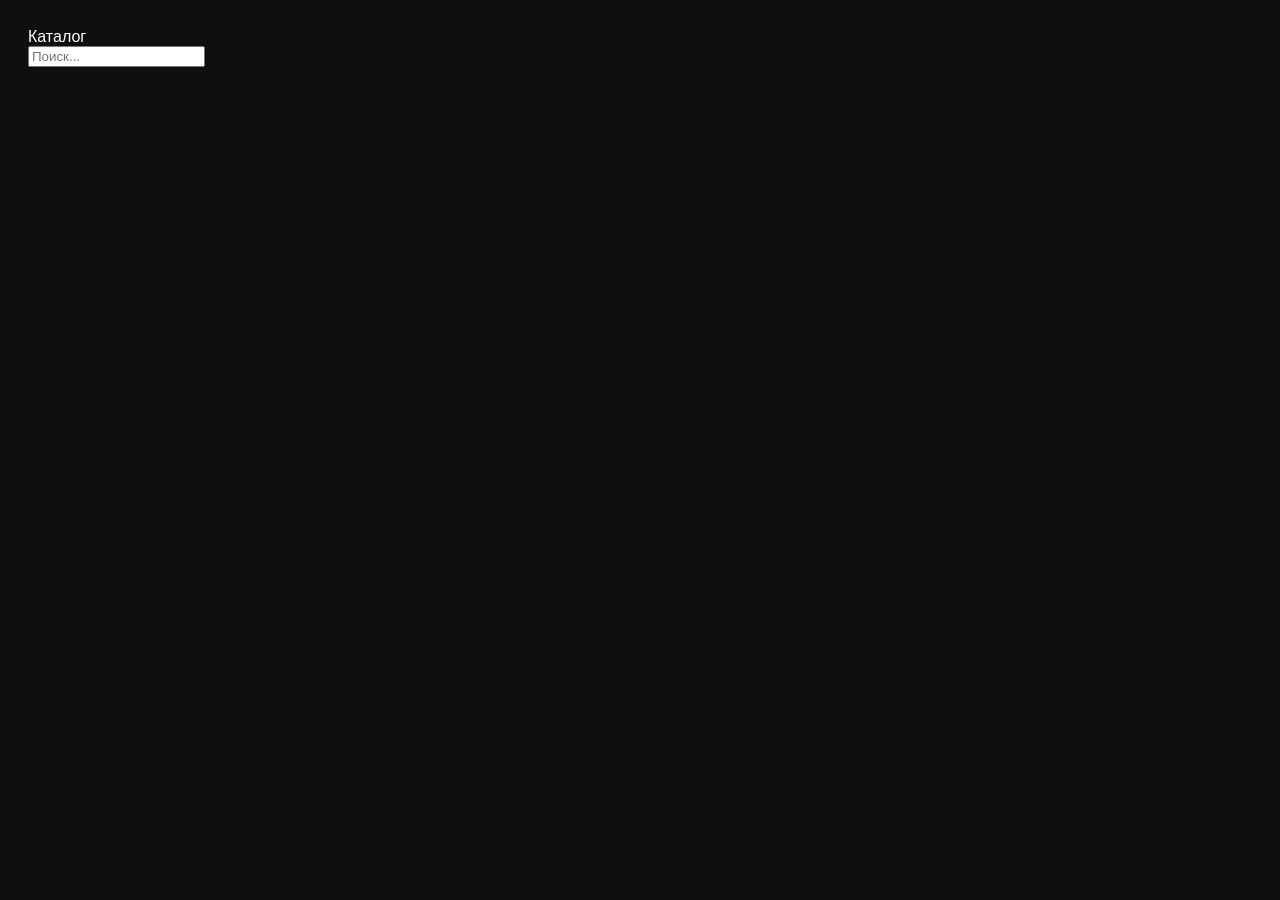
==== index.html @ 3952b371 "Enhance index.html with search input and meta tags Added a search input and improved structure." ====
<!DOCTYPE html>
<html lang="ru">
<head>
    <meta charset="UTF-8">
    <title>Каталог</title>
    <meta name="viewport" content="width=device-width, initial-scale=1.0">
    
    <!-- Подключение CSS -->
    <link rel="stylesheet" href="style.css">
</head>
<body>

    <div class="container">
        <div class="title">Каталог</div>

        <input 
            type="text" 
            class="search-input" 
            placeholder="Поиск..."
        >
    </div>

</body>
</html>
---- style.css ----
body { background: #0f0f10; color: white; font-family: sans-serif; padding: 20px; }
.header { display: flex; justify-content: space-between; align-items: center; }
.item { background: #1c1c1e; padding: 15px; border-radius: 15px; margin-top: 20px; text-align: center; }
button { background: #7000ff; color: white; border: none; padding: 10px 20px; border-radius: 10px; cursor: pointer; }
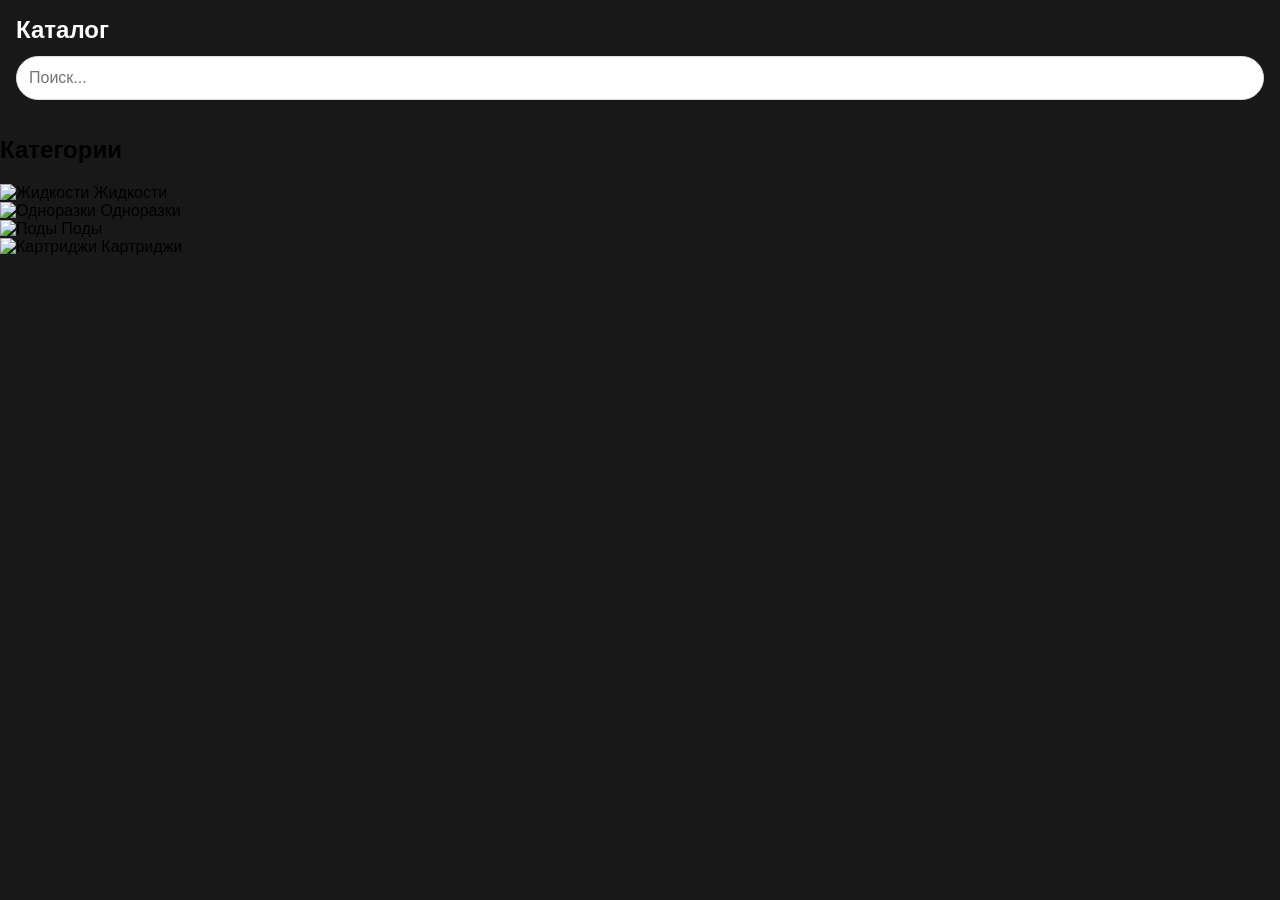
==== commit 0eb6e86b: "Add categories section with category cards" ====
--- a/index.html
+++ b/index.html
@@ -19,6 +19,34 @@
             placeholder="Поиск..."
         >
     </div>
+    <div class="categories">
+    <h2 class="categories-title">Категории</h2>
+
+    <div class="categories-grid">
+        
+        <div class="category-card">
+            <img src="images/2026-02-25 23.47.05.jpg" alt="Жидкости">
+            <span>Жидкости</span>
+        </div>
+
+        <div class="category-card">
+            <img src="images/disposables.jpg" alt="Одноразки">
+            <span>Одноразки</span>
+        </div>
+
+        <div class="category-card">
+            <img src="images/pods.jpg" alt="Поды">
+            <span>Поды</span>
+        </div>
+
+        <div class="category-card">
+            <img src="images/cartridges.jpg" alt="Картриджи">
+            <span>Картриджи</span>
+        </div>
+
+    </div>
+</div>
+
 
 </body>
 </html>
--- a/style.css
+++ b/style.css
@@ -1,4 +1,30 @@
-body { background: #0f0f10; color: white; font-family: sans-serif; padding: 20px; }
-.header { display: flex; justify-content: space-between; align-items: center; }
-.item { background: #1c1c1e; padding: 15px; border-radius: 15px; margin-top: 20px; text-align: center; }
-button { background: #7000ff; color: white; border: none; padding: 10px 20px; border-radius: 10px; cursor: pointer; }+body {
+    margin: 0;
+    font-family: -apple-system, BlinkMacSystemFont, sans-serif;
+    background-color: #181818;
+}
+
+.container {
+    padding: 16px;
+}
+
+.title {
+    font-size: 24px;
+    font-weight: 600;
+    margin-bottom: 12px;
+    color: white;
+}
+
+.search-input {
+    width: 100%;
+    padding: 12px;
+    font-size: 16px;
+    border-radius: 25px; /* было 10px */
+    border: 1px solid #ddd;
+    outline: none;
+    box-sizing: border-box;
+}
+
+.search-input:focus {
+    border-color: #0088cc;
+}
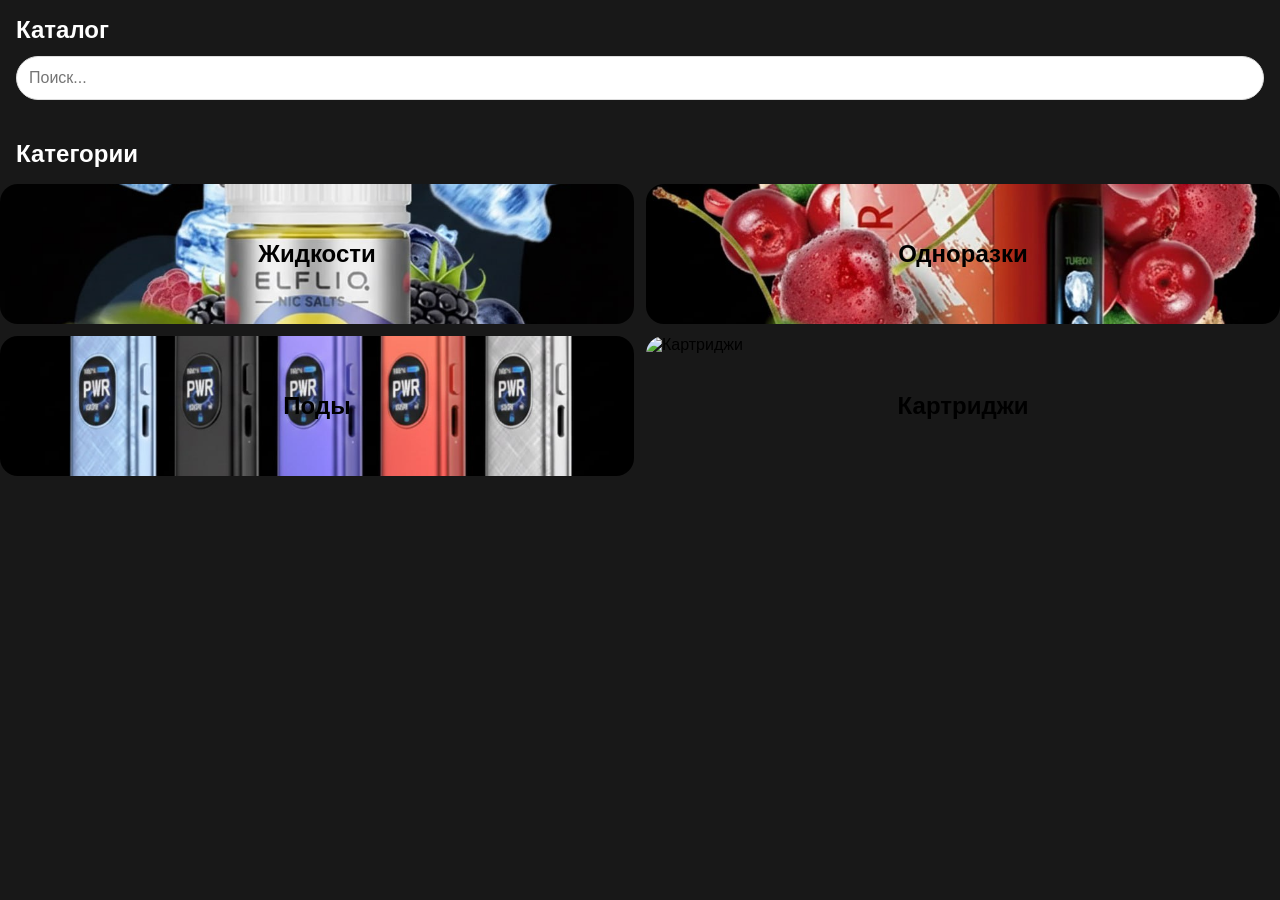
==== commit 8e4c1850: "Update image sources and alt text in index.html" ====
--- a/index.html
+++ b/index.html
@@ -30,12 +30,12 @@
         </div>
 
         <div class="category-card">
-            <img src="images/disposables.jpg" alt="Одноразки">
+            <img src="images/одноразка.jpg" alt="Одноразки">
             <span>Одноразки</span>
         </div>
 
         <div class="category-card">
-            <img src="images/pods.jpg" alt="Поды">
+            <img src="images/под.jpg" alt="Поды">
             <span>Поды</span>
         </div>
 
--- a/style.css
+++ b/style.css
@@ -28,3 +28,47 @@
 .search-input:focus {
     border-color: #0088cc;
 }
+
+.categories {
+    margin-top: 24px;
+}
+
+.categories-title {
+    font-size: 24px;
+    font-weight: 600;
+    margin-bottom: 16px;
+    margin-left: 16px;
+    color: white;
+}
+
+.categories-grid {
+    display: grid;
+    grid-template-columns: repeat(2, 1fr);
+    gap: 12px;
+}
+
+.category-card {
+    position: relative;
+    height: 140px;
+    border-radius: 18px;
+    overflow: hidden;
+    cursor: pointer;
+}
+
+.category-card img {
+    width: 100%;
+    height: 100%;
+    object-fit: cover;
+}
+
+.category-card span {
+    position: absolute;
+    top: 50%;
+    left: 50%;
+    transform: translate(-50%, -50%);
+    
+    color: rgb(0, 0, 0);
+    font-size: 24px;
+    font-weight: 600;
+    text-align: center;
+}
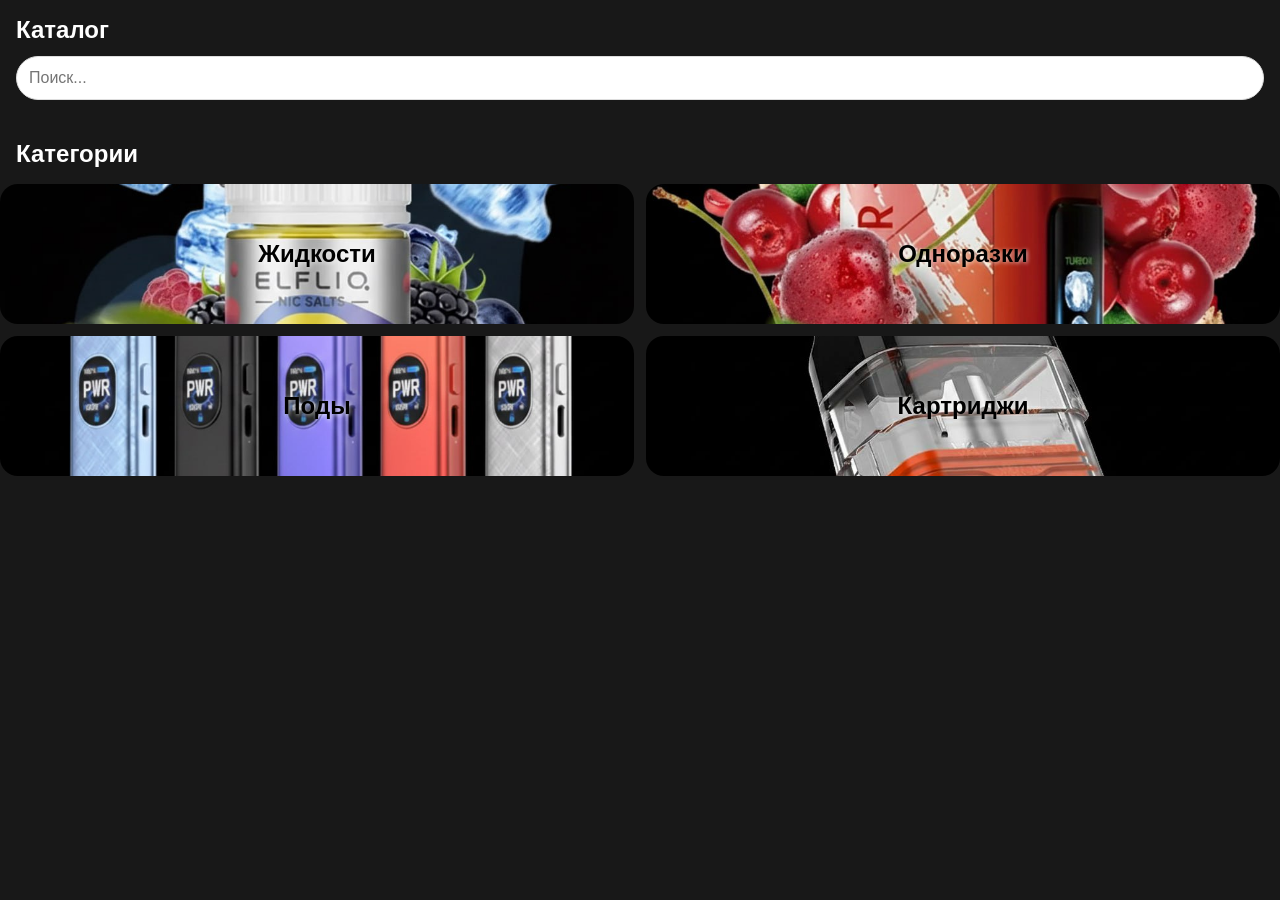
==== commit aadf949d: "Update image source for cartridges in index.html" ====
--- a/index.html
+++ b/index.html
@@ -40,7 +40,7 @@
         </div>
 
         <div class="category-card">
-            <img src="images/cartridges.jpg" alt="Картриджи">
+            <img src="images/картридж.jpg" alt="Картриджи">
             <span>Картриджи</span>
         </div>
 
--- a/style.css
+++ b/style.css
@@ -67,8 +67,10 @@
     left: 50%;
     transform: translate(-50%, -50%);
     
-    color: rgb(0, 0, 0);
+    color: black;
     font-size: 24px;
     font-weight: 600;
     text-align: center;
+
+    text-shadow: 1px 1px 4px rgba(255,255,255,0.7);
 }
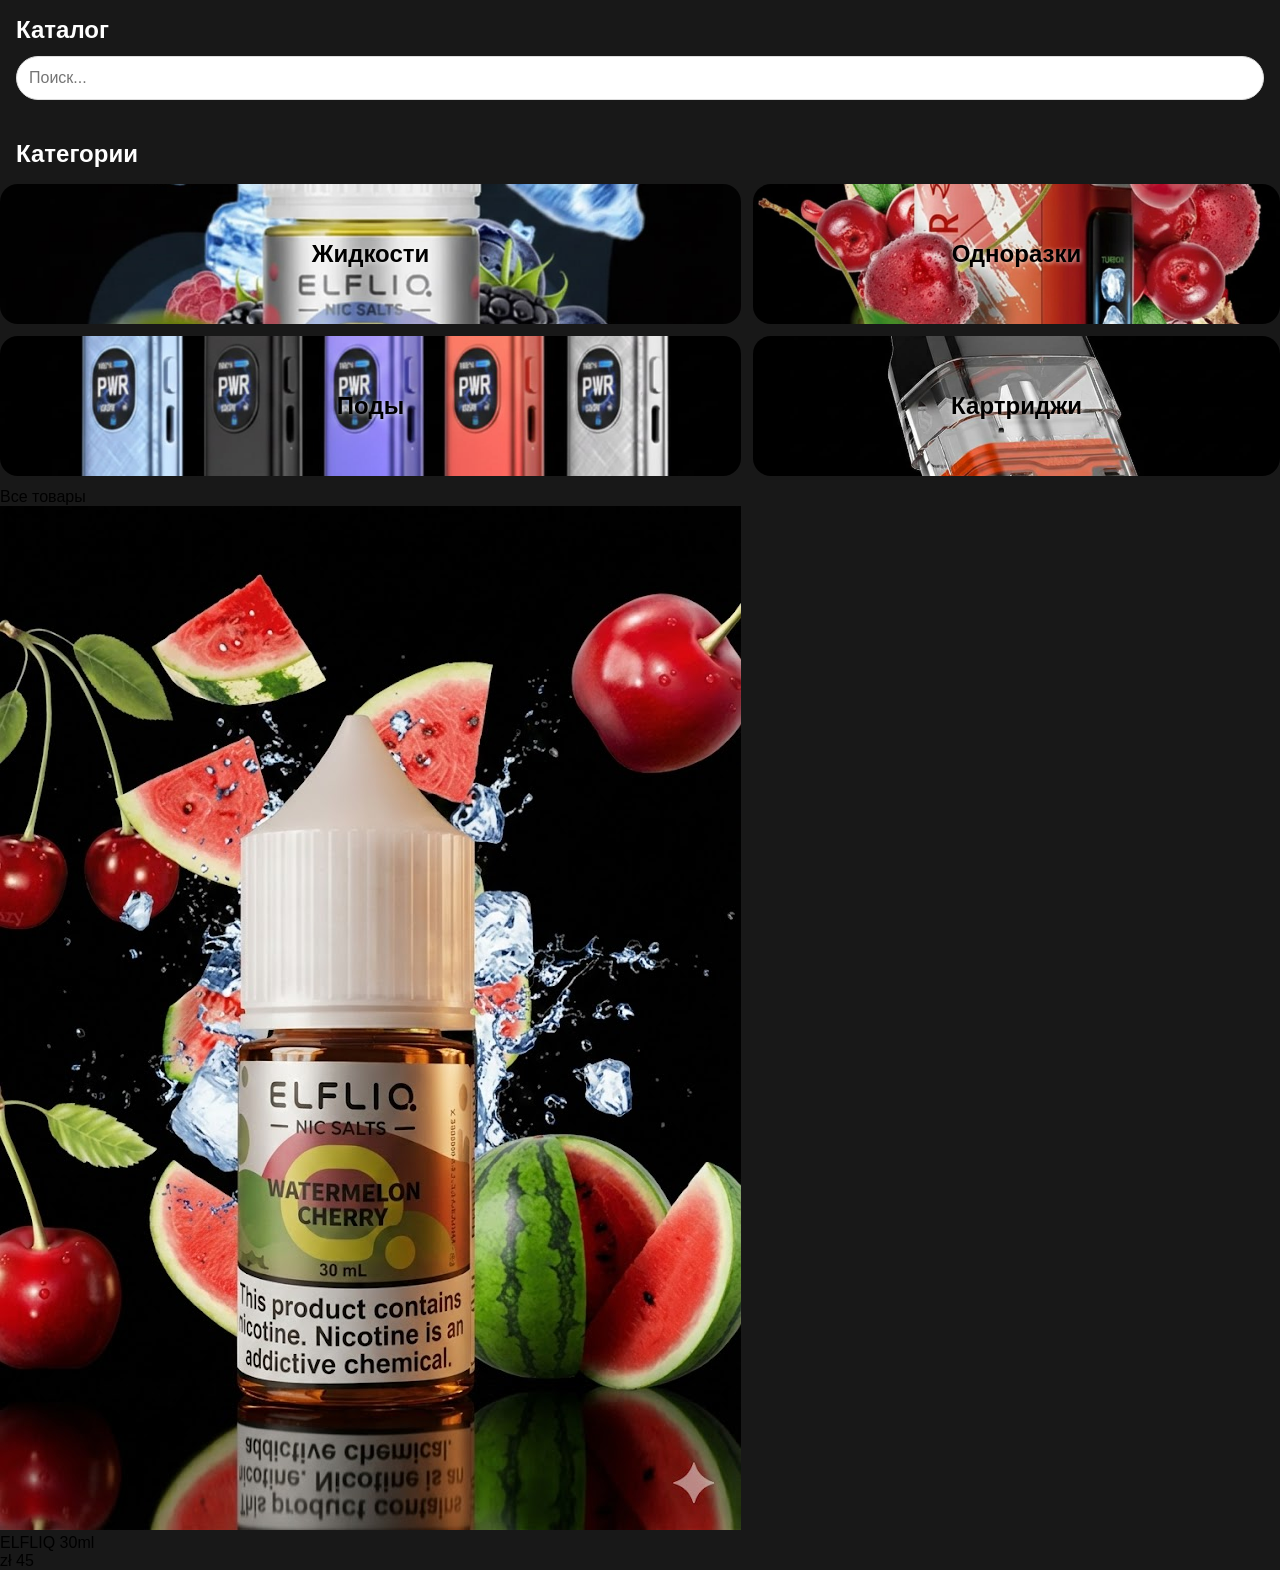
==== commit 1569b994: "Add product section to index.html" ====
--- a/index.html
+++ b/index.html
@@ -43,6 +43,20 @@
             <img src="images/картридж.jpg" alt="Картриджи">
             <span>Картриджи</span>
         </div>
+        <div class="all-products">
+    <div class="all-products-title">Все товары</div>
+
+    <div class="product-card">
+        <img src="images/асортимент.jpg" alt="Товар">
+
+        <div class="product-info">
+            <div class="product-name">ELFLIQ 30ml</div>
+            <div class="product-price">zł 45</div>
+        </div>
+    </div>
+</div>
+        </div>
+    </div>
 
     </div>
 </div>
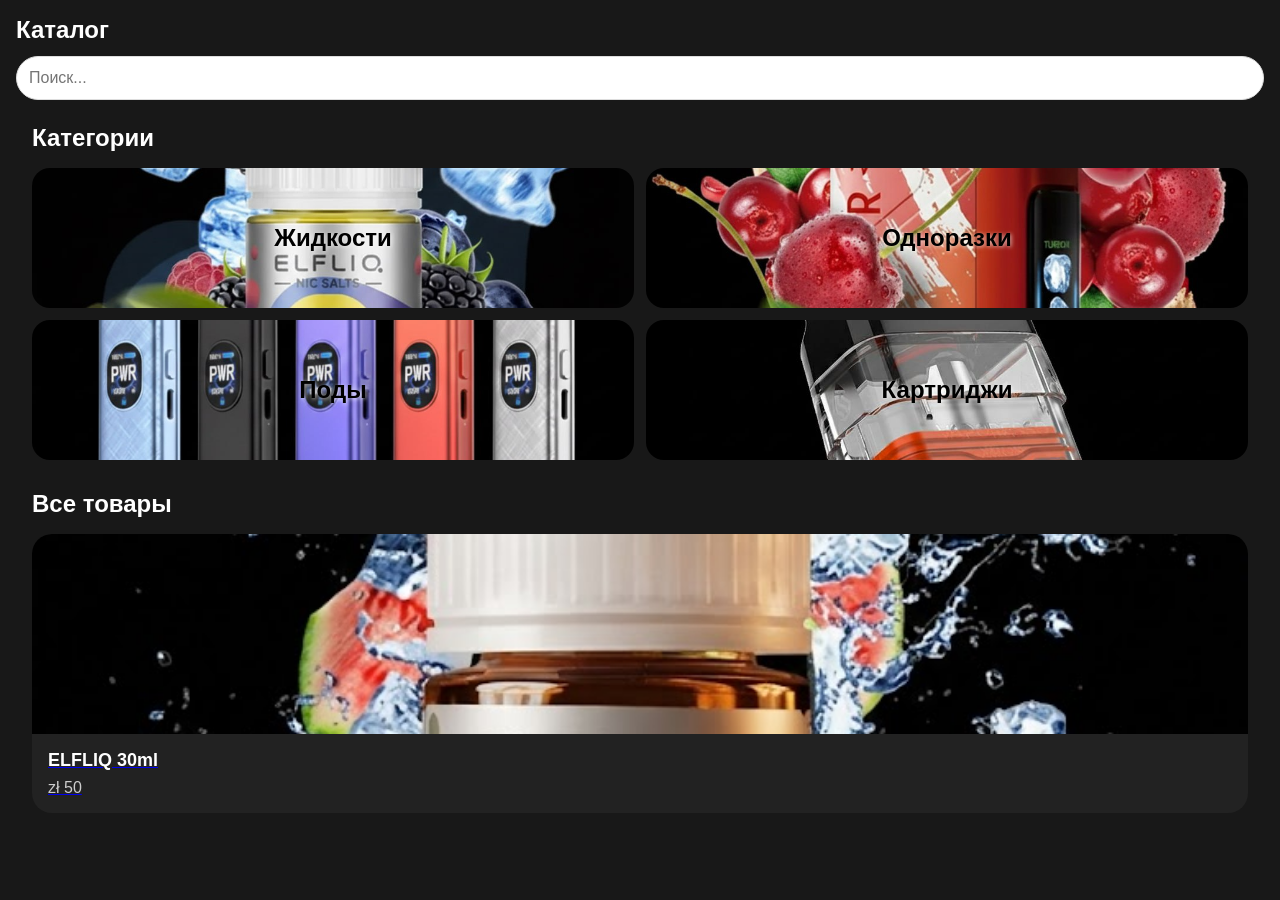
==== commit ffd76900: "Refactor HTML structure and update categories" ====
--- a/index.html
+++ b/index.html
@@ -2,65 +2,66 @@
 <html lang="ru">
 <head>
     <meta charset="UTF-8">
+    <meta name="viewport" content="width=device-width, initial-scale=1.0">
     <title>Каталог</title>
-    <meta name="viewport" content="width=device-width, initial-scale=1.0">
-    
-    <!-- Подключение CSS -->
     <link rel="stylesheet" href="style.css">
 </head>
 <body>
 
-    <div class="container">
-        <div class="title">Каталог</div>
+<div class="container">
 
-        <input 
-            type="text" 
-            class="search-input" 
-            placeholder="Поиск..."
-        >
-    </div>
+    <div class="title">Каталог</div>
+
+    <input type="text" class="search-input" placeholder="Поиск...">
+
+    <!-- Категории -->
     <div class="categories">
-    <h2 class="categories-title">Категории</h2>
+        <div class="categories-title">Категории</div>
 
-    <div class="categories-grid">
-        
-        <div class="category-card">
-            <img src="images/2026-02-25 23.47.05.jpg" alt="Жидкости">
-            <span>Жидкости</span>
-        </div>
+        <div class="categories-grid">
 
-        <div class="category-card">
-            <img src="images/одноразка.jpg" alt="Одноразки">
-            <span>Одноразки</span>
-        </div>
+            <div class="category-card">
+                <img src="images/2026-02-25 23.47.05.jpg">
+                <span>Жидкости</span>
+            </div>
 
-        <div class="category-card">
-            <img src="images/под.jpg" alt="Поды">
-            <span>Поды</span>
-        </div>
+            <div class="category-card">
+                <img src="images/одноразка.jpg">
+                <span>Одноразки</span>
+            </div>
 
-        <div class="category-card">
-            <img src="images/картридж.jpg" alt="Картриджи">
-            <span>Картриджи</span>
-        </div>
-        <div class="all-products">
-    <div class="all-products-title">Все товары</div>
+            <div class="category-card">
+                <img src="images/под.jpg">
+                <span>Поды</span>
+            </div>
 
-    <div class="product-card">
-        <img src="images/асортимент.jpg" alt="Товар">
+            <div class="category-card">
+                <img src="images/картридж.jpg">
+                <span>Картриджи</span>
+            </div>
 
-        <div class="product-info">
-            <div class="product-name">ELFLIQ 30ml</div>
-            <div class="product-price">zł 45</div>
-        </div>
-    </div>
-</div>
         </div>
     </div>
 
+    <!-- Все товары -->
+    <div class="all-products">
+
+        <div class="all-products-title">Все товары</div>
+
+        <a href="product.html" class="product-link">
+            <div class="product-card">
+                <img src="images/асортимент.jpg">
+
+                <div class="product-info">
+                    <div class="product-name">ELFLIQ 30ml</div>
+                    <div class="product-price">zł 50</div>
+                </div>
+            </div>
+        </a>
+
     </div>
+
 </div>
-
 
 </body>
 </html>
--- a/style.css
+++ b/style.css
@@ -45,6 +45,7 @@
     display: grid;
     grid-template-columns: repeat(2, 1fr);
     gap: 12px;
+    padding: 0 16px;
 }
 
 .category-card {
@@ -67,10 +68,58 @@
     left: 50%;
     transform: translate(-50%, -50%);
     
-    color: black;
+    color: black; /* или rgb(0,0,0) */
     font-size: 24px;
     font-weight: 600;
     text-align: center;
 
-    text-shadow: 1px 1px 4px rgba(255,255,255,0.7);
+    text-shadow: 1px 1px 4px rgba(255,255,255,0.7); /* для читаемости на картинке */
 }
+
+.allprodukts-title {
+    font-size: 24px;
+    font-weight: 600;
+    margin-bottom: 12px;
+    color: white;
+}
+.all-products {
+    margin-top: 30px;
+}
+
+.all-products-title {
+    font-size: 24px;
+    font-weight: 600;
+    color: white;
+    margin-bottom: 16px;
+    padding: 0 16px;
+}
+
+.product-card {
+    background-color: #222;
+    border-radius: 20px;
+    margin: 0 16px;
+    overflow: hidden;
+    padding-bottom: 16px;
+}
+
+.product-card img {
+    width: 100%;
+    height: 200px;
+    object-fit: cover;
+}
+
+.product-info {
+    padding: 12px 16px 0 16px;
+}
+
+.product-name {
+    font-size: 18px;
+    font-weight: 600;
+    color: white;
+    margin-bottom: 8px;
+}
+
+.product-price {
+    font-size: 16px;
+    color: #ccc;
+}
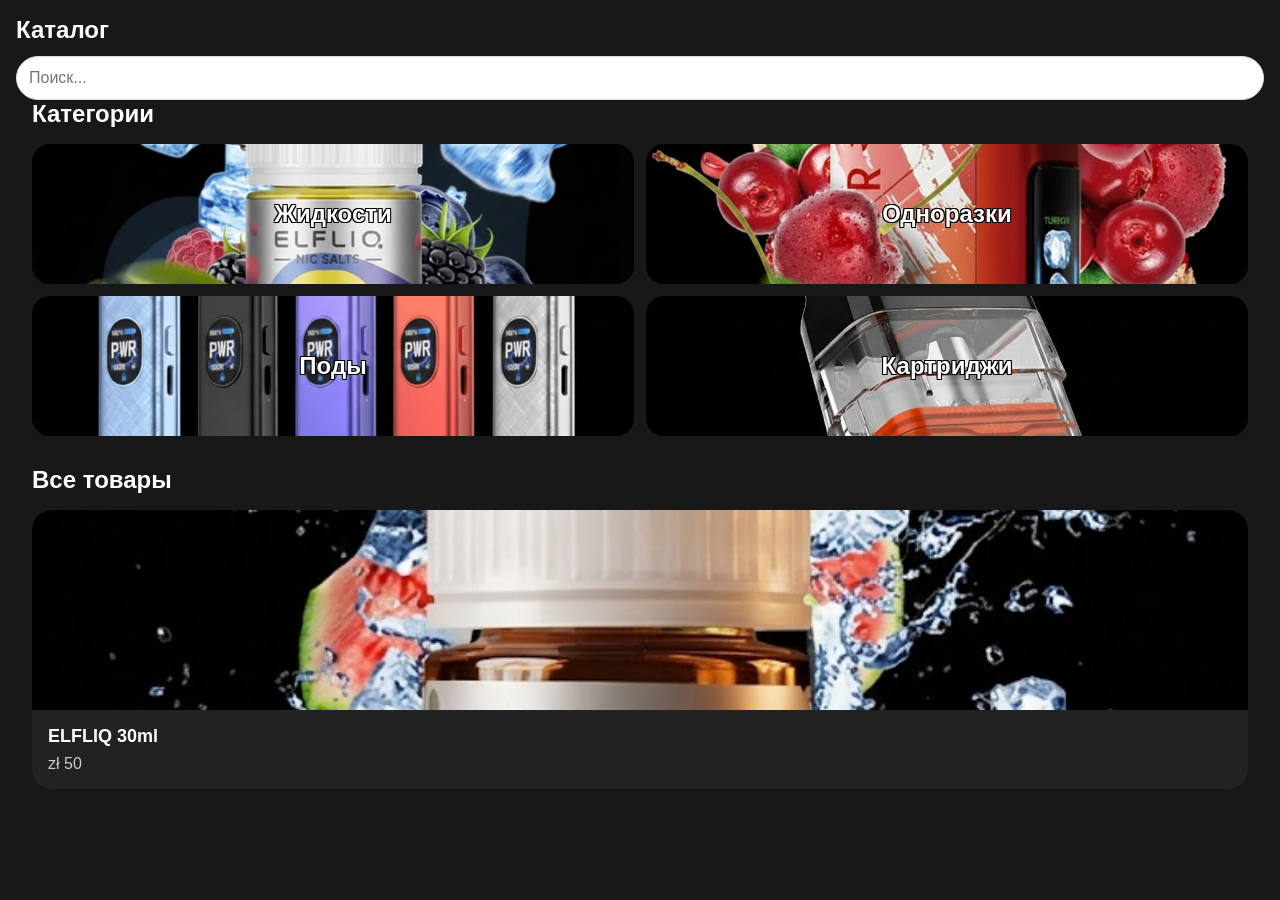
==== commit 5fe2a402: "Refactor category cards in index.html" ====
--- a/index.html
+++ b/index.html
@@ -14,51 +14,42 @@
 
     <input type="text" class="search-input" placeholder="Поиск...">
 
-    <!-- Категории -->
-    <div class="categories">
-        <div class="categories-title">Категории</div>
+    <div class="categories-title">Категории</div>
 
-        <div class="categories-grid">
+    <div class="categories-grid">
+        <div class="category-card">
+            <img src="images/2026-02-25 23.47.05.jpg">
+            <span>Жидкости</span>
+        </div>
 
-            <div class="category-card">
-                <img src="images/2026-02-25 23.47.05.jpg">
-                <span>Жидкости</span>
-            </div>
+        <div class="category-card">
+            <img src="images/одноразка.jpg">
+            <span>Одноразки</span>
+        </div>
 
-            <div class="category-card">
-                <img src="images/одноразка.jpg">
-                <span>Одноразки</span>
-            </div>
+        <div class="category-card">
+            <img src="images/под.jpg">
+            <span>Поды</span>
+        </div>
 
-            <div class="category-card">
-                <img src="images/под.jpg">
-                <span>Поды</span>
-            </div>
-
-            <div class="category-card">
-                <img src="images/картридж.jpg">
-                <span>Картриджи</span>
-            </div>
-
+        <div class="category-card">
+            <img src="images/картридж.jpg">
+            <span>Картриджи</span>
         </div>
     </div>
 
-    <!-- Все товары -->
     <div class="all-products">
-
         <div class="all-products-title">Все товары</div>
 
         <a href="product.html" class="product-link">
             <div class="product-card">
                 <img src="images/асортимент.jpg">
-
                 <div class="product-info">
                     <div class="product-name">ELFLIQ 30ml</div>
                     <div class="product-price">zł 50</div>
                 </div>
             </div>
         </a>
-
     </div>
 
 </div>
--- a/style.css
+++ b/style.css
@@ -68,15 +68,19 @@
     left: 50%;
     transform: translate(-50%, -50%);
     
-    color: black; /* или rgb(0,0,0) */
+    color: white;
     font-size: 24px;
     font-weight: 600;
     text-align: center;
 
-    text-shadow: 1px 1px 4px rgba(255,255,255,0.7); /* для читаемости на картинке */
-}
-
-.allprodukts-title {
+    text-shadow: 
+        -1px -1px 0 #000,
+         1px -1px 0 #000,
+        -1px  1px 0 #000,
+         1px  1px 0 #000;
+}
+
+.all-products-title {
     font-size: 24px;
     font-weight: 600;
     margin-bottom: 12px;
@@ -123,3 +127,127 @@
     font-size: 16px;
     color: #ccc;
 }
+/* ===== Все товары ===== */
+
+.all-products {
+    margin-top: 30px;
+}
+
+.all-products-title {
+    font-size: 24px;
+    font-weight: 600;
+    color: white;
+    margin-bottom: 16px;
+}
+
+/* чтобы ссылка не была синей */
+.product-link {
+    text-decoration: none;
+    color: inherit;
+    display: block;
+}
+
+/* карточка товара */
+.product-card {
+    background-color: #222;
+    border-radius: 20px;
+    overflow: hidden;
+    padding-bottom: 16px;
+}
+
+.product-card img {
+    width: 100%;
+    height: 200px;
+    object-fit: cover;
+}
+
+.product-info {
+    padding: 12px 16px 0 16px;
+}
+
+.product-name {
+    font-size: 18px;
+    font-weight: 600;
+    color: white;
+    margin-bottom: 8px;
+}
+
+.product-price {
+    font-size: 16px;
+    color: #ccc;
+}
+
+/* ===== Страница товара ===== */
+
+.product-page {
+    background-color: #181818;
+    min-height: 100vh;
+}
+
+.product-image {
+    width: 100%;
+    height: 280px;
+    object-fit: cover;
+}
+
+.product-content {
+    padding: 16px;
+    color: white;
+}
+
+.product-description {
+    color: #aaa;
+    margin: 10px 0;
+}
+
+.product-price-page {
+    font-size: 22px;
+    margin-bottom: 20px;
+}
+
+/* выбор вкуса */
+.flavor-select {
+    background-color: #2a2a2a;
+    padding: 14px;
+    border-radius: 25px;
+    cursor: pointer;
+    margin-bottom: 10px;
+}
+
+.flavor-list {
+    display: none;
+    background-color: #222;
+    border-radius: 15px;
+    overflow: hidden;
+    margin-bottom: 20px;
+}
+
+.flavor-list.show {
+    display: block;
+}
+
+.flavor-item {
+    padding: 12px;
+    border-bottom: 1px solid #333;
+    cursor: pointer;
+}
+
+.flavor-item:last-child {
+    border-bottom: none;
+}
+
+.flavor-item:hover {
+    background-color: #333;
+}
+
+/* кнопка */
+.add-to-cart {
+    width: 100%;
+    padding: 16px;
+    border-radius: 30px;
+    border: none;
+    background: linear-gradient(45deg, purple, violet);
+    color: white;
+    font-size: 16px;
+    cursor: pointer;
+}
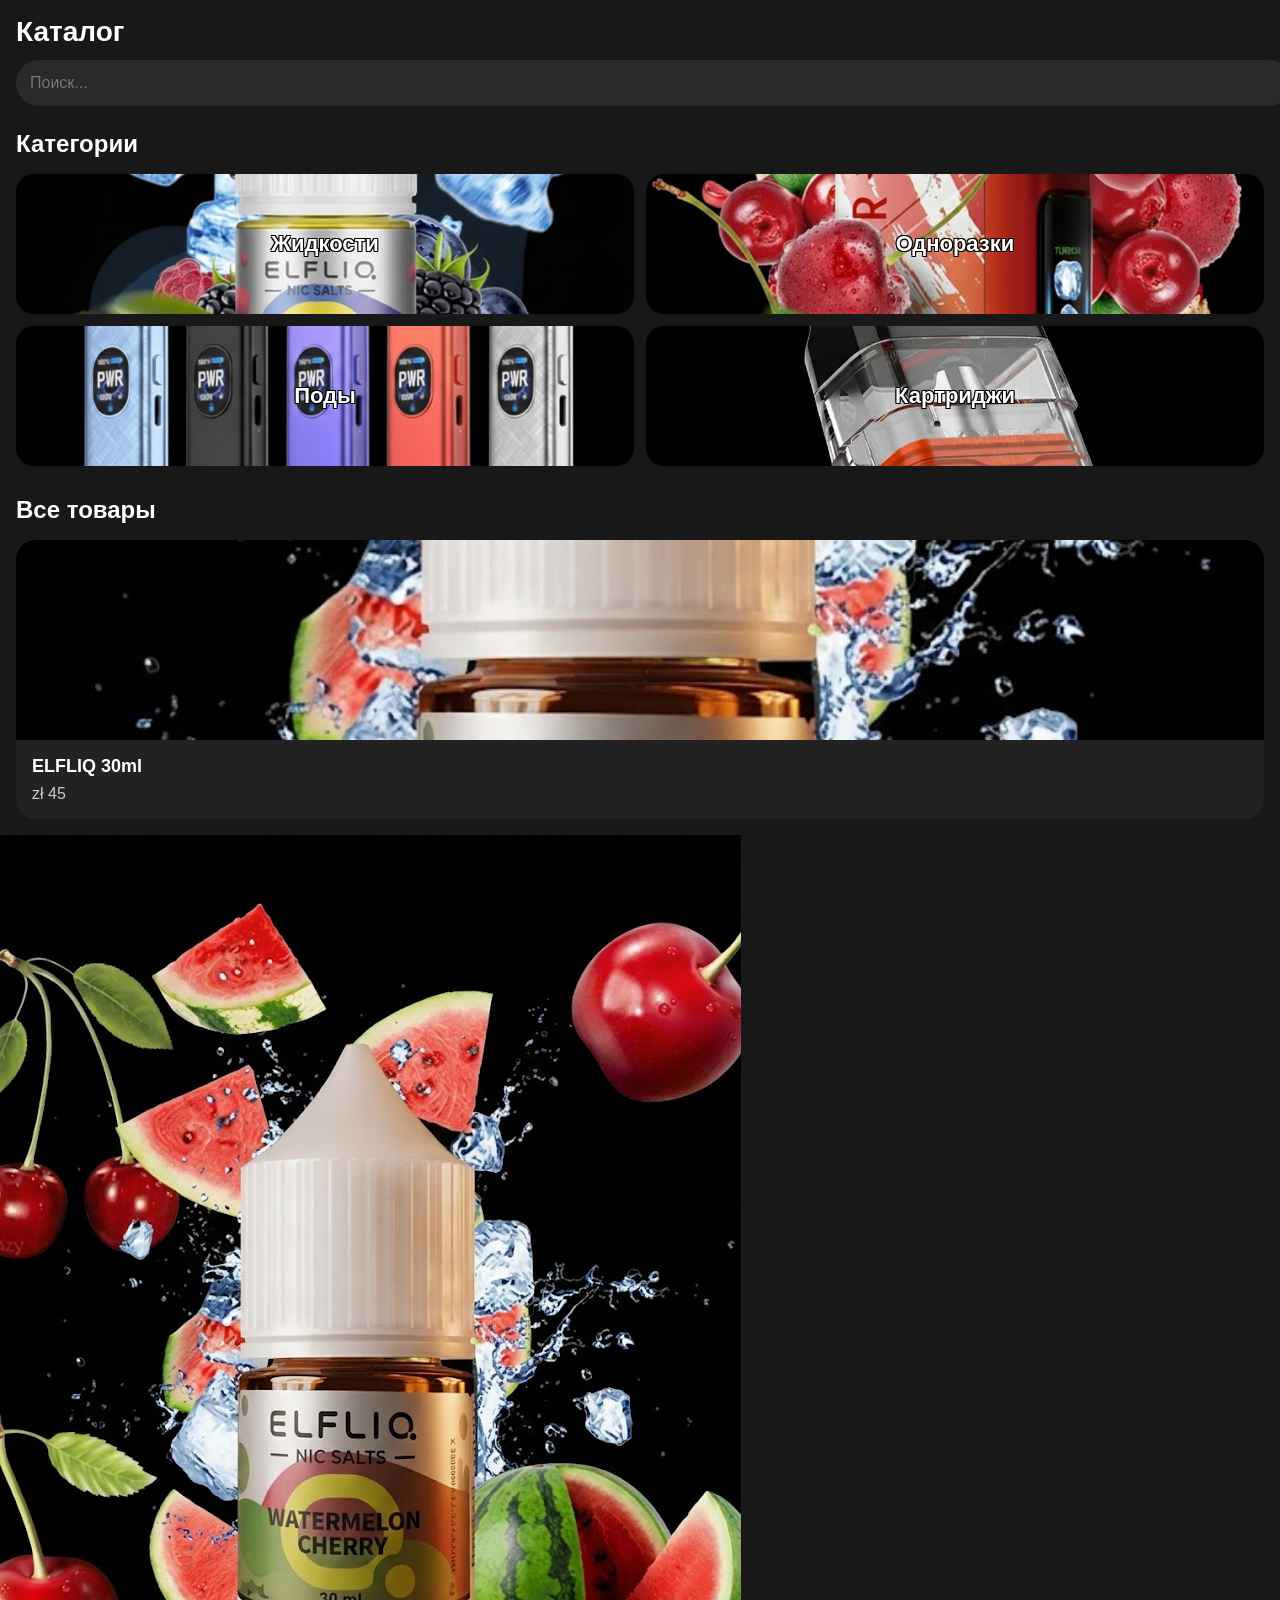
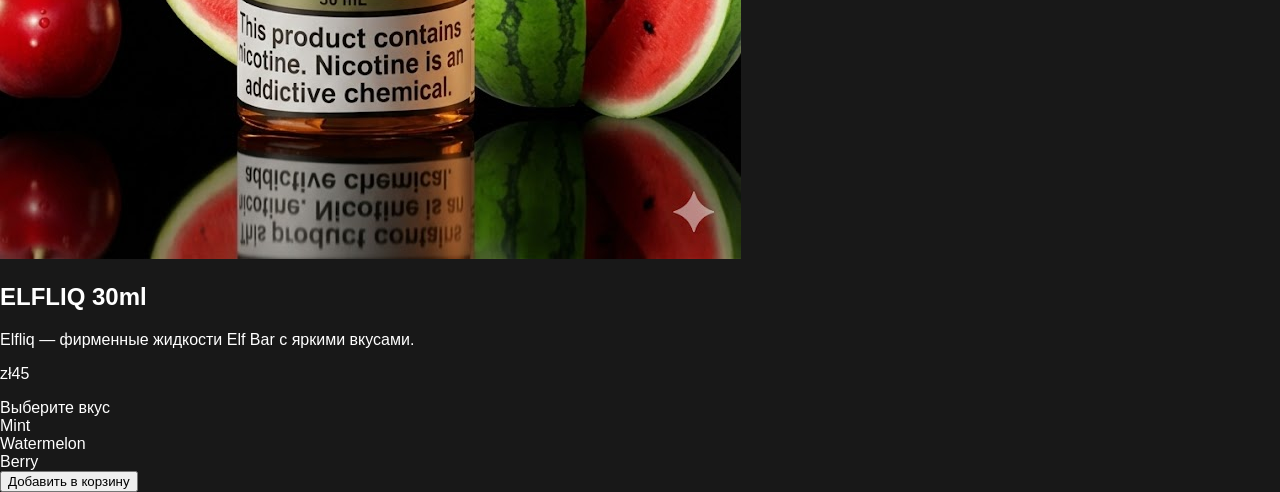
==== commit e436b758: "Implement product modal with flavor selection Added a modal for product details and flavor selection" ====
--- a/index.html
+++ b/index.html
@@ -41,18 +41,69 @@
     <div class="all-products">
         <div class="all-products-title">Все товары</div>
 
-        <a href="product.html" class="product-link">
-            <div class="product-card">
-                <img src="images/асортимент.jpg">
-                <div class="product-info">
-                    <div class="product-name">ELFLIQ 30ml</div>
-                    <div class="product-price">zł 50</div>
-                </div>
+        <!-- КАРТОЧКА -->
+        <div class="product-card" onclick="openModal()">
+            <img src="images/асортимент.jpg">
+            <div class="product-info">
+                <div class="product-name">ELFLIQ 30ml</div>
+                <div class="product-price">zł 45</div>
             </div>
-        </a>
+        </div>
+
     </div>
 
 </div>
 
+<!-- МОДАЛКА -->
+<div id="productModal" class="modal" onclick="closeModal()">
+    <div class="modal-content" onclick="event.stopPropagation()">
+
+        <div class="modal-handle"></div>
+
+        <img src="images/асортимент.jpg" class="modal-img">
+
+        <h2>ELFLIQ 30ml</h2>
+
+        <p class="modal-desc">
+            Elfliq — фирменные жидкости Elf Bar с яркими вкусами.
+        </p>
+
+        <p class="price">zł45</p>
+
+        <div class="select-box" onclick="toggleDropdown()">
+            Выберите вкус
+        </div>
+
+        <div id="dropdown" class="dropdown">
+            <div onclick="selectFlavor('Mint')">Mint</div>
+            <div onclick="selectFlavor('Watermelon')">Watermelon</div>
+            <div onclick="selectFlavor('Berry')">Berry</div>
+        </div>
+
+        <button class="add-btn">Добавить в корзину</button>
+
+    </div>
+</div>
+
+<!-- JS -->
+<script>
+function openModal() {
+    document.getElementById("productModal").classList.add("active");
+}
+
+function closeModal() {
+    document.getElementById("productModal").classList.remove("active");
+}
+
+function toggleDropdown() {
+    document.getElementById("dropdown").classList.toggle("show");
+}
+
+function selectFlavor(flavor) {
+    document.querySelector(".select-box").innerText = flavor;
+    document.getElementById("dropdown").classList.remove("show");
+}
+</script>
+
 </body>
 </html>
--- a/style.css
+++ b/style.css
@@ -2,50 +2,46 @@
     margin: 0;
     font-family: -apple-system, BlinkMacSystemFont, sans-serif;
     background-color: #181818;
+    color: white;
 }
 
+/* Контейнер */
 .container {
     padding: 16px;
 }
 
+/* Заголовок */
 .title {
-    font-size: 24px;
-    font-weight: 600;
+    font-size: 28px;
+    font-weight: 700;
     margin-bottom: 12px;
-    color: white;
 }
 
+/* Поиск */
 .search-input {
     width: 100%;
-    padding: 12px;
+    padding: 14px;
     font-size: 16px;
-    border-radius: 25px; /* было 10px */
-    border: 1px solid #ddd;
+    border-radius: 25px;
+    border: none;
     outline: none;
-    box-sizing: border-box;
+    background-color: #2a2a2a;
+    color: white;
+    margin-bottom: 24px;
 }
 
-.search-input:focus {
-    border-color: #0088cc;
-}
-
-.categories {
-    margin-top: 24px;
-}
-
+/* Категории */
 .categories-title {
     font-size: 24px;
     font-weight: 600;
     margin-bottom: 16px;
-    margin-left: 16px;
-    color: white;
 }
 
 .categories-grid {
     display: grid;
     grid-template-columns: repeat(2, 1fr);
     gap: 12px;
-    padding: 0 16px;
+    margin-bottom: 30px;
 }
 
 .category-card {
@@ -53,7 +49,6 @@
     height: 140px;
     border-radius: 18px;
     overflow: hidden;
-    cursor: pointer;
 }
 
 .category-card img {
@@ -67,87 +62,28 @@
     top: 50%;
     left: 50%;
     transform: translate(-50%, -50%);
-    
+    font-size: 22px;
+    font-weight: 600;
     color: white;
-    font-size: 24px;
-    font-weight: 600;
-    text-align: center;
-
-    text-shadow: 
+    text-shadow:
         -1px -1px 0 #000,
          1px -1px 0 #000,
         -1px  1px 0 #000,
          1px  1px 0 #000;
 }
 
+/* Все товары */
 .all-products-title {
     font-size: 24px;
     font-weight: 600;
-    margin-bottom: 12px;
-    color: white;
-}
-.all-products {
-    margin-top: 30px;
-}
-
-.all-products-title {
-    font-size: 24px;
-    font-weight: 600;
-    color: white;
-    margin-bottom: 16px;
-    padding: 0 16px;
-}
-
-.product-card {
-    background-color: #222;
-    border-radius: 20px;
-    margin: 0 16px;
-    overflow: hidden;
-    padding-bottom: 16px;
-}
-
-.product-card img {
-    width: 100%;
-    height: 200px;
-    object-fit: cover;
-}
-
-.product-info {
-    padding: 12px 16px 0 16px;
-}
-
-.product-name {
-    font-size: 18px;
-    font-weight: 600;
-    color: white;
-    margin-bottom: 8px;
-}
-
-.product-price {
-    font-size: 16px;
-    color: #ccc;
-}
-/* ===== Все товары ===== */
-
-.all-products {
-    margin-top: 30px;
-}
-
-.all-products-title {
-    font-size: 24px;
-    font-weight: 600;
-    color: white;
     margin-bottom: 16px;
 }
 
-/* чтобы ссылка не была синей */
 .product-link {
     text-decoration: none;
     color: inherit;
-    display: block;
 }
 
-/* карточка товара */
 .product-card {
     background-color: #222;
     border-radius: 20px;
@@ -168,22 +104,14 @@
 .product-name {
     font-size: 18px;
     font-weight: 600;
-    color: white;
     margin-bottom: 8px;
 }
 
 .product-price {
-    font-size: 16px;
     color: #ccc;
 }
 
-/* ===== Страница товара ===== */
-
-.product-page {
-    background-color: #181818;
-    min-height: 100vh;
-}
-
+/* Страница товара */
 .product-image {
     width: 100%;
     height: 280px;
@@ -192,7 +120,6 @@
 
 .product-content {
     padding: 16px;
-    color: white;
 }
 
 .product-description {
@@ -205,7 +132,7 @@
     margin-bottom: 20px;
 }
 
-/* выбор вкуса */
+/* Выбор вкуса */
 .flavor-select {
     background-color: #2a2a2a;
     padding: 14px;
@@ -240,7 +167,7 @@
     background-color: #333;
 }
 
-/* кнопка */
+/* Кнопка */
 .add-to-cart {
     width: 100%;
     padding: 16px;
@@ -250,4 +177,7 @@
     color: white;
     font-size: 16px;
     cursor: pointer;
+    opacity: 0.5;
+    pointer-events: none;
+    transition: 0.3s;
 }
